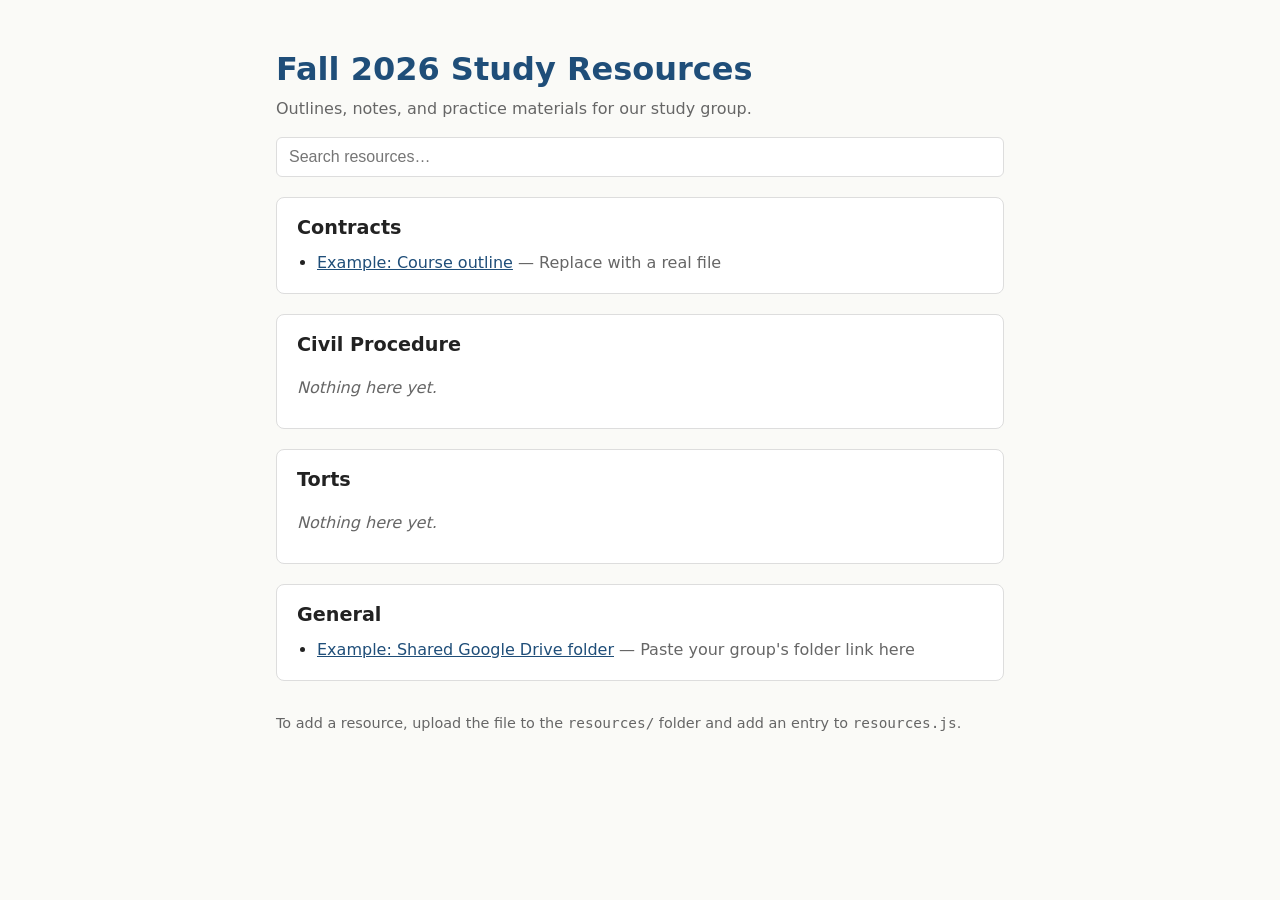
==== index.html @ 45b7fa2a "Add basic study resources website Static HTML/CSS/JS site listing study resources by course, with a " ====
<!doctype html>
<html lang="en">
<head>
  <meta charset="utf-8">
  <meta name="viewport" content="width=device-width, initial-scale=1">
  <title>Fall 2026 Study Resources</title>
  <link rel="stylesheet" href="style.css">
</head>
<body>
  <header>
    <h1>Fall 2026 Study Resources</h1>
    <p>Outlines, notes, and practice materials for our study group.</p>
    <input id="search" type="search" placeholder="Search resources…" aria-label="Search resources">
  </header>

  <main id="courses">
    <noscript><p>Please enable JavaScript to see the resource list.</p></noscript>
  </main>

  <footer>
    <p>To add a resource, upload the file to the <code>resources/</code> folder and add an entry to <code>resources.js</code>.</p>
  </footer>

  <script src="resources.js"></script>
  <script src="app.js"></script>
</body>
</html>
---- style.css ----
:root {
  --bg: #fafaf7;
  --text: #222;
  --muted: #666;
  --accent: #1f4e79;
  --card: #fff;
  --border: #ddd;
}

@media (prefers-color-scheme: dark) {
  :root {
    --bg: #1a1a1a;
    --text: #eee;
    --muted: #aaa;
    --accent: #7fb3e6;
    --card: #242424;
    --border: #3a3a3a;
  }
}

* { box-sizing: border-box; }

body {
  margin: 0 auto;
  max-width: 760px;
  padding: 24px 16px;
  font-family: system-ui, -apple-system, "Segoe UI", sans-serif;
  line-height: 1.5;
  background: var(--bg);
  color: var(--text);
}

h1 { margin-bottom: 4px; color: var(--accent); }
header p { margin-top: 0; color: var(--muted); }

#search {
  width: 100%;
  padding: 10px 12px;
  font-size: 1rem;
  border: 1px solid var(--border);
  border-radius: 6px;
  background: var(--card);
  color: var(--text);
}

section {
  margin: 20px 0;
  padding: 12px 20px;
  background: var(--card);
  border: 1px solid var(--border);
  border-radius: 8px;
}

h2 { margin: 4px 0 8px; font-size: 1.2rem; }
ul { margin: 0; padding-left: 20px; }
li { margin: 6px 0; }
a { color: var(--accent); }
.note, .empty { color: var(--muted); }
.empty { font-style: italic; }

footer {
  margin-top: 32px;
  font-size: 0.9rem;
  color: var(--muted);
}
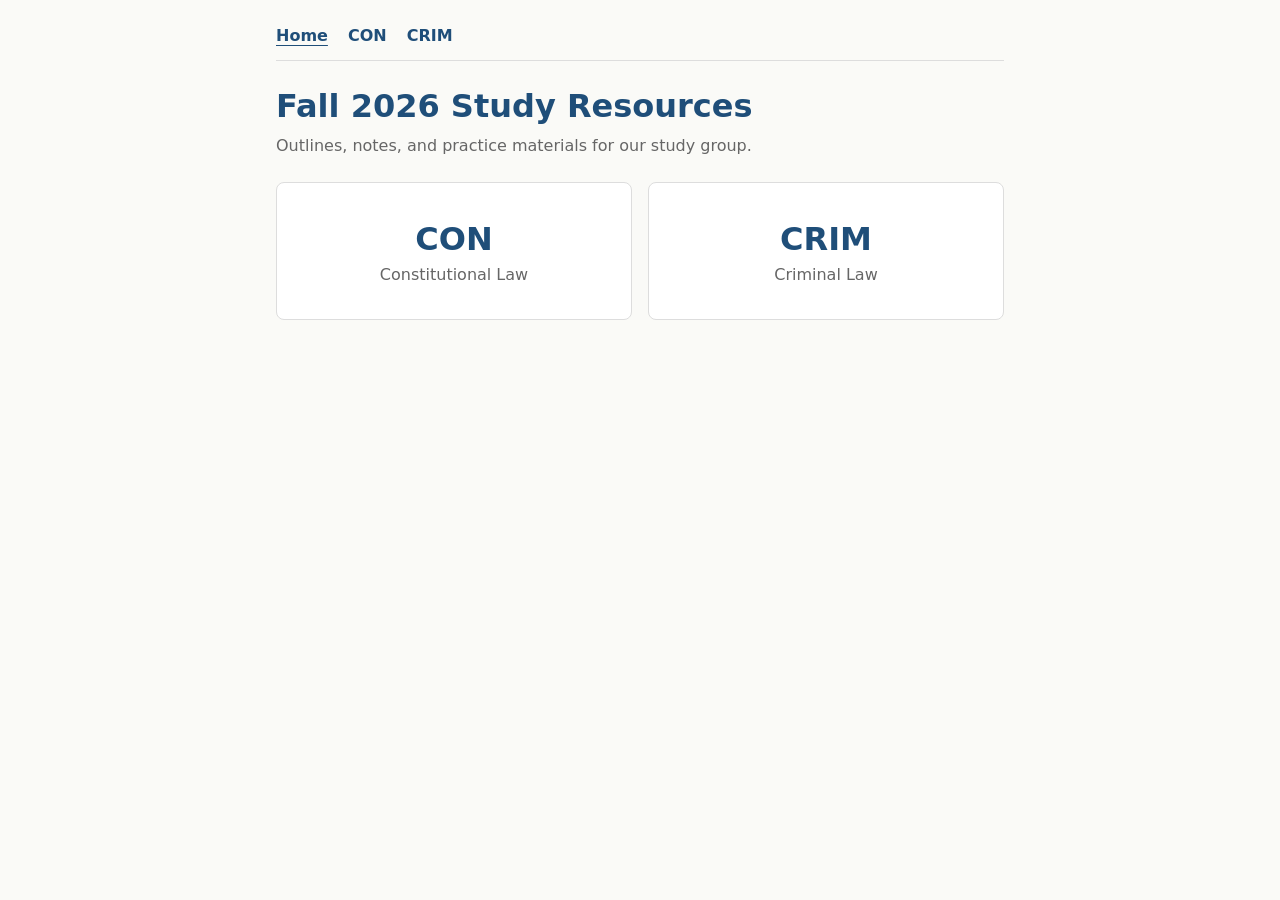
==== commit 3263e6cb: "Split site into CON and CRIM pages Home page now links to separate Constitutional Law (con.html) and" ====
--- a/index.html
+++ b/index.html
@@ -7,21 +7,26 @@
   <link rel="stylesheet" href="style.css">
 </head>
 <body>
+  <nav>
+    <a href="index.html" aria-current="page">Home</a>
+    <a href="con.html">CON</a>
+    <a href="crim.html">CRIM</a>
+  </nav>
+
   <header>
     <h1>Fall 2026 Study Resources</h1>
     <p>Outlines, notes, and practice materials for our study group.</p>
-    <input id="search" type="search" placeholder="Search resources…" aria-label="Search resources">
   </header>
 
-  <main id="courses">
-    <noscript><p>Please enable JavaScript to see the resource list.</p></noscript>
+  <main class="subjects">
+    <a class="subject" href="con.html">
+      <span class="code">CON</span>
+      <span class="name">Constitutional Law</span>
+    </a>
+    <a class="subject" href="crim.html">
+      <span class="code">CRIM</span>
+      <span class="name">Criminal Law</span>
+    </a>
   </main>
-
-  <footer>
-    <p>To add a resource, upload the file to the <code>resources/</code> folder and add an entry to <code>resources.js</code>.</p>
-  </footer>
-
-  <script src="resources.js"></script>
-  <script src="app.js"></script>
 </body>
 </html>
--- a/style.css
+++ b/style.css
@@ -63,3 +63,32 @@
   font-size: 0.9rem;
   color: var(--muted);
 }
+
+nav {
+  display: flex;
+  gap: 20px;
+  padding-bottom: 12px;
+  margin-bottom: 8px;
+  border-bottom: 1px solid var(--border);
+}
+nav a { text-decoration: none; font-weight: 600; }
+nav a[aria-current="page"] { text-decoration: underline; text-underline-offset: 4px; }
+
+.subjects {
+  display: grid;
+  grid-template-columns: repeat(auto-fit, minmax(220px, 1fr));
+  gap: 16px;
+  margin-top: 24px;
+}
+.subject {
+  display: block;
+  padding: 32px 24px;
+  background: var(--card);
+  border: 1px solid var(--border);
+  border-radius: 8px;
+  text-decoration: none;
+  text-align: center;
+}
+.subject:hover { border-color: var(--accent); }
+.subject .code { display: block; font-size: 2rem; font-weight: 700; color: var(--accent); }
+.subject .name { color: var(--muted); }
